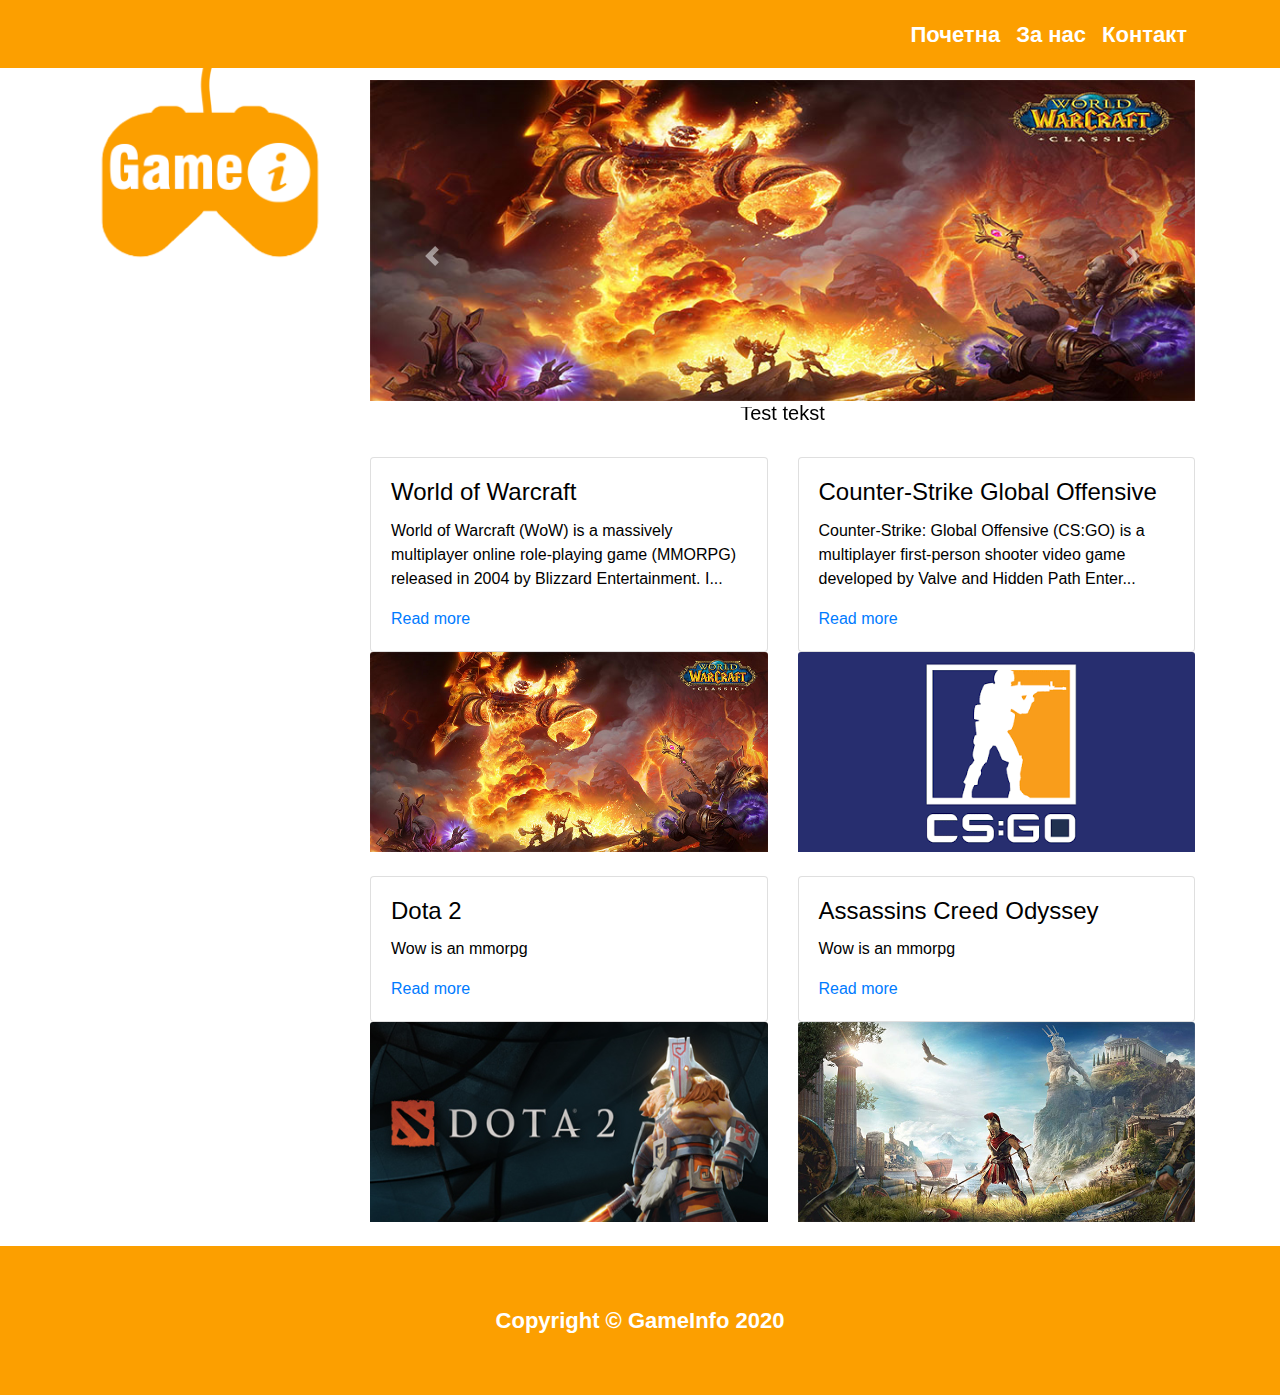
==== index.html @ 10c4e404 "Initial commit" ====
<!DOCTYPE html>
<html lang="en">

<head>

  <meta charset="utf-8">
  <meta name="viewport" content="width=device-width, initial-scale=1, shrink-to-fit=no">
  <meta name="description" content="">
  <meta name="author" content="David Talevski">

  <title>GameInfo</title>

  <!-- Bootstrap core CSS -->
  <link href="vendor/bootstrap/css/bootstrap.min.css" rel="stylesheet">

  <!-- Custom styles for this template -->
  <link href="css/shop-homepage.css" rel="stylesheet">

  <script src="js/script.js"></script>

  <!-- <div id="google_translate_element"></div>

  <script type="text/javascript">
    function googleTranslateElementInit() {
      new google.translate.TranslateElement({
        pageLanguage: 'en',
        layout: google.translate.TranslateElement.InlineLayout.SIMPLE
      }, 'google_translate_element');
    }
  </script>

  <script type="text/javascript" src="//translate.google.com/translate_a/element.js?cb=googleTranslateElementInit">
  </script> -->

</head>

<body>

  <!-- Navigation -->
  <nav class="navbar navbar-expand-lg navbar-custom fixed-top">
    <div class="container">
      <!-- <a class="navbar-custom-text" href="#">GameInfo</a> -->
      <button class="navbar-toggler" type="button" data-toggle="collapse" data-target="#navbarResponsive"
        aria-controls="navbarResponsive" aria-expanded="false" aria-label="Toggle navigation">
        <span class="navbar-toggler-icon"></span>
      </button>
      <div class="collapse navbar-collapse" id="navbarResponsive">
        <ul class="navbar-nav ml-auto">
          <li class="nav-item active">
            <a class="navbar-custom-text" href="#">Почетна
              <span class="sr-only">(current)</span>
            </a>
          </li>
          <li class="nav-item">
            <a class="navbar-custom-text" href="#">За нас</a>
          </li>
          <li class="nav-item">
            <a class="navbar-custom-text" href="contact.html">Контакт</a>
          </li>
        </ul>
      </div>
    </div>
  </nav>

  <!-- Page Content -->
  <div class="container" i>

    <div class="row">

      <div class="col-lg-3">

        <!-- <h1 class="my-4">Почетна</h1> -->

        <img src="assets/logo.png" width="250" height="250">
        <!-- <div class="list-group">
          <a href="#" class="list-group-item">Category 1</a>
          <a href="#" class="list-group-item">Category 2</a>
          <a href="#" class="list-group-item">Category 3</a>
        </div> -->

      </div>
      <!-- /.col-lg-3 -->

      <div class="col-lg-9">

        <div id="carouselExampleIndicators" class="carousel slide my-4" data-ride="carousel">
          <ol class="carousel-indicators">
            <li data-target="#carouselExampleIndicators" data-slide-to="0" class="active"></li>
            <li data-target="#carouselExampleIndicators" data-slide-to="1"></li>
            <li data-target="#carouselExampleIndicators" data-slide-to="2"></li>
          </ol>
          <div class="carousel-inner" role="listbox">
            <div class="carousel-item active">
              <img class="d-block img-fluid" src="assets/slika1.jpg" id="slide1" alt="First slide">
              <h5 class="carausel-custom-text" id="slide1_text"> Test tekst</h1>
            </div>
            <div class="carousel-item">
              <img class="d-block img-fluid" src="assets/slika2.jpg" id="slide2" alt="Second slide">
              <h5 class="carausel-custom-text" id="slide1_text"> Test tekst</h1>
            </div>
            <div class="carousel-item">
              <img class="d-block img-fluid" src="assets/slika3.jpg" id="slide3" alt="Third slide">
              <h5 class="carausel-custom-text" id="slide1_text"> Test tekst</h1>
            </div>
          </div>
          <a class="carousel-control-prev" href="#carouselExampleIndicators" role="button" data-slide="prev">
            <span class="carousel-control-prev-icon" aria-hidden="true"></span>
            <span class="sr-only">Previous</span>
          </a>
          <a class="carousel-control-next" href="#carouselExampleIndicators" role="button" data-slide="next">
            <span class="carousel-control-next-icon" aria-hidden="true"></span>
            <span class="sr-only">Next</span>
          </a>
        </div>

        <div class="row" id="product_space"></div>

      </div>
      <!-- /.col-lg-9 -->

    </div>
    <!-- /.row -->

  </div>
  <!-- /.container -->

  <!-- Footer -->
  <footer class="py-5 navbar-custom">
    <div class="container">
      <p class="m-0 text-center navbar-custom-text">Copyright &copy; GameInfo 2020</p>
    </div>
    <!-- /.container -->
  </footer>

  <!-- Bootstrap core JavaScript -->
  <script src="vendor/jquery/jquery.min.js"></script>
  <script src="vendor/bootstrap/js/bootstrap.bundle.min.js"></script>

</body>

</html>
---- css/shop-homepage.css ----
body {
  padding-top: 56px;
  color: black;
  background-color: white;
}

.navbar-custom {
  background-color: #fc9f00;
}

.navbar-custom-text {
  color: white;
  font-weight: 600;
  font-size: 22px;
  display: block;
  padding: 0.6rem 0.5rem;
}

.carausel-custom-text {
  color: black;
  text-align: center;
}
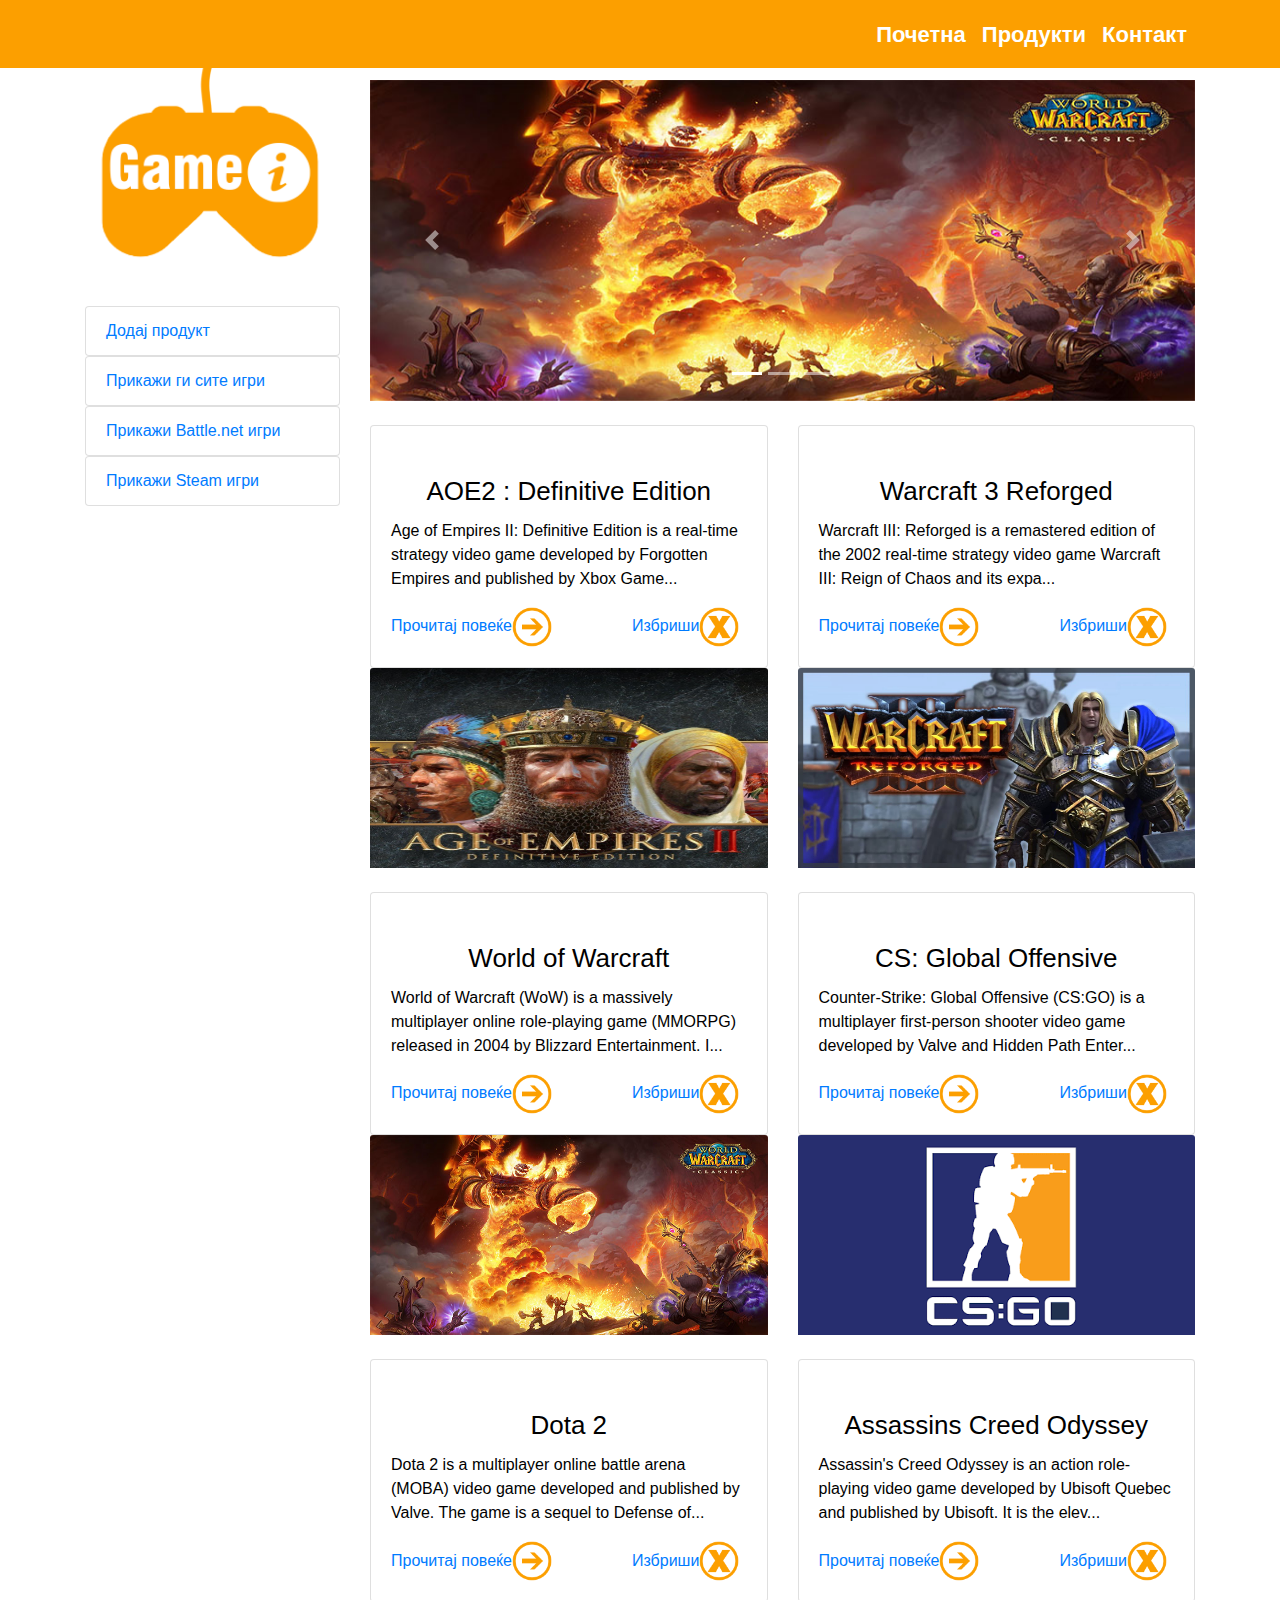
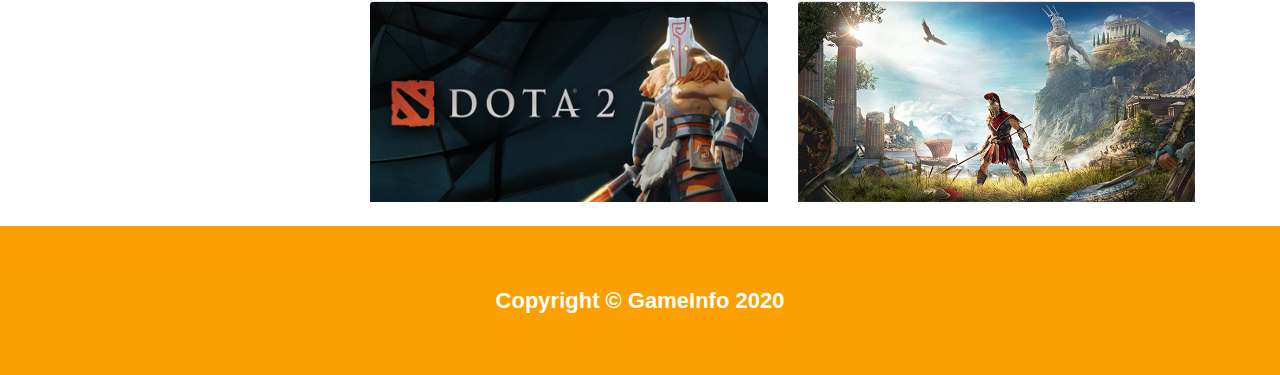
==== commit b9ed6f9e: "Finished website" ====
--- a/index.html
+++ b/index.html
@@ -7,14 +7,16 @@
   <meta name="viewport" content="width=device-width, initial-scale=1, shrink-to-fit=no">
   <meta name="description" content="">
   <meta name="author" content="David Talevski">
-
+  <meta http-equiv="Cache-Control" content="no-cache, no-store, must-revalidate" />
+  <meta http-equiv="Pragma" content="no-cache" />
+  <meta http-equiv="Expires" content="0" />
   <title>GameInfo</title>
 
   <!-- Bootstrap core CSS -->
   <link href="vendor/bootstrap/css/bootstrap.min.css" rel="stylesheet">
 
   <!-- Custom styles for this template -->
-  <link href="css/shop-homepage.css" rel="stylesheet">
+  <link href="css/index.css" rel="stylesheet">
 
   <script src="js/script.js"></script>
 
@@ -36,6 +38,43 @@
 
 <body>
 
+  <!-- <div id="id01" class="modal">
+    <span onclick="document.getElementById('id01').style.display='none'" class="close" title="Close Modal">×</span>
+    <form class="modal-content" action="/action_page.php">
+      <div class="container">
+        <h1>Бришење на продукт</h1>
+        <p>Дали сте сигурни?</p>
+
+        <div class="clearfix">
+          <button type="button" onclick="document.getElementById('id01').style.display='none'"
+            class="cancelbtn">Назад</button>
+          <button type="button" onclick="document.getElementById('id01').style.display='none'"
+            class="deletebtn">Бриши</button>
+        </div>
+      </div>
+    </form>
+  </div> -->
+
+
+  <div id="myModal" class="modal fade">
+    <div class="modal-dialog modal-confirm">
+      <div class="modal-content">
+        <div class="modal-header">
+          <!-- <img src="./assets/navigation/delete.png" width="100px" height="100px"> -->
+          <h4 class="modal-title">Дали сте сигурни?</h4>
+          <button type="button" class="close" data-dismiss="modal" aria-hidden="true">&times;</button>
+        </div>
+        <div class="modal-body">
+          <p>Откако ќе кликнете "Избриши" податоците ќе бидат избришани за секогаш.</p>
+        </div>
+        <div class="modal-footer">
+          <button type="button" class="btn btn-info" data-dismiss="modal">Назад</button>
+          <button type="button" class="btn btn-danger" data-dismiss="modal" id="delete_product">Избриши</button>
+        </div>
+      </div>
+    </div>
+  </div>
+
   <!-- Navigation -->
   <nav class="navbar navbar-expand-lg navbar-custom fixed-top">
     <div class="container">
@@ -52,7 +91,7 @@
             </a>
           </li>
           <li class="nav-item">
-            <a class="navbar-custom-text" href="#">За нас</a>
+            <a class="navbar-custom-text" href="product.html">Продукти</a>
           </li>
           <li class="nav-item">
             <a class="navbar-custom-text" href="contact.html">Контакт</a>
@@ -72,13 +111,23 @@
         <!-- <h1 class="my-4">Почетна</h1> -->
 
         <img src="assets/logo.png" width="250" height="250">
-        <!-- <div class="list-group">
-          <a href="#" class="list-group-item">Category 1</a>
-          <a href="#" class="list-group-item">Category 2</a>
-          <a href="#" class="list-group-item">Category 3</a>
-        </div> -->
+        <div class="list-group">
+          <a href="create_product.html" class="list-group-item">Додај продукт</a>
+        </div>
 
+        <div class="list-group">
+          <a href="index.html" class="list-group-item">Прикажи ги сите игри</a>
+        </div>
+
+
+        <div class="list-group">
+          <a href="index.html?type=battlenet" class="list-group-item">Прикажи Battle.net игри</a>
+        </div>
+        <div class="list-group">
+          <a href="index.html?type=steam" class="list-group-item">Прикажи Steam игри</a>
+        </div>
       </div>
+
       <!-- /.col-lg-3 -->
 
       <div class="col-lg-9">
@@ -92,15 +141,12 @@
           <div class="carousel-inner" role="listbox">
             <div class="carousel-item active">
               <img class="d-block img-fluid" src="assets/slika1.jpg" id="slide1" alt="First slide">
-              <h5 class="carausel-custom-text" id="slide1_text"> Test tekst</h1>
             </div>
             <div class="carousel-item">
               <img class="d-block img-fluid" src="assets/slika2.jpg" id="slide2" alt="Second slide">
-              <h5 class="carausel-custom-text" id="slide1_text"> Test tekst</h1>
             </div>
             <div class="carousel-item">
               <img class="d-block img-fluid" src="assets/slika3.jpg" id="slide3" alt="Third slide">
-              <h5 class="carausel-custom-text" id="slide1_text"> Test tekst</h1>
             </div>
           </div>
           <a class="carousel-control-prev" href="#carouselExampleIndicators" role="button" data-slide="prev">
--- a/css/index.css
+++ b/css/index.css
@@ -0,0 +1,131 @@
+body {
+  padding-top: 56px;
+  color: black;
+  background-color: white;
+}
+
+.navbar-custom {
+  background-color: #fc9f00;
+}
+
+.navbar-custom-text {
+  color: white;
+  font-weight: 600;
+  font-size: 22px;
+  display: block;
+  padding: 0.6rem 0.5rem;
+}
+
+.carausel-custom-text {
+  color: black;
+  text-align: center;
+}
+
+.modal-title {
+  text-align: center;
+}
+
+a+a {
+  margin-left: 80px;
+}
+
+.modal-confirm {
+  color: #636363;
+  width: 400px;
+}
+
+.modal-content {
+  padding: 20px;
+  border-radius: 5px;
+  border: none;
+  text-align: center;
+  font-size: 14px;
+}
+
+.modal-header {
+  border-bottom: none;
+  position: relative;
+}
+
+h4 {
+  text-align: center;
+  font-size: 26px;
+  margin: 30px 0 -10px;
+}
+
+.close {
+  position: absolute;
+  top: -5px;
+  right: -2px;
+}
+
+.modal-body {
+  color: #999;
+}
+
+.modal-footer {
+  border: none;
+  text-align: center;
+  border-radius: 5px;
+  font-size: 13px;
+  /* padding: 10px 15px 25px; */
+}
+
+.modal-footer a {
+  color: #999;
+}
+
+.icon-box {
+  width: 80px;
+  height: 80px;
+  margin: 0 auto;
+  border-radius: 50%;
+  z-index: 9;
+  text-align: center;
+  border: 3px solid #f15e5e;
+}
+
+.icon-box i {
+  color: #f15e5e;
+  font-size: 46px;
+  display: inline-block;
+  margin-top: 13px;
+}
+
+.btn {
+  color: #fff;
+  border-radius: 4px;
+  background: #60c7c1;
+  text-decoration: none;
+  transition: all 0.4s;
+  line-height: normal;
+  min-width: 120px;
+  border: none;
+  min-height: 40px;
+  border-radius: 3px;
+  margin: 0 5px;
+  outline: none !important;
+}
+
+.btn-info {
+  background: #c1c1c1;
+}
+
+.btn-info:hover,
+.btn-info:focus {
+  background: #a8a8a8;
+}
+
+.btn-danger {
+  background: #f15e5e;
+}
+
+.btn-danger:hover,
+.btn-danger:focus {
+  background: #ee3535;
+}
+
+.trigger-btn {
+  display: inline-block;
+  margin: 100px auto;
+}